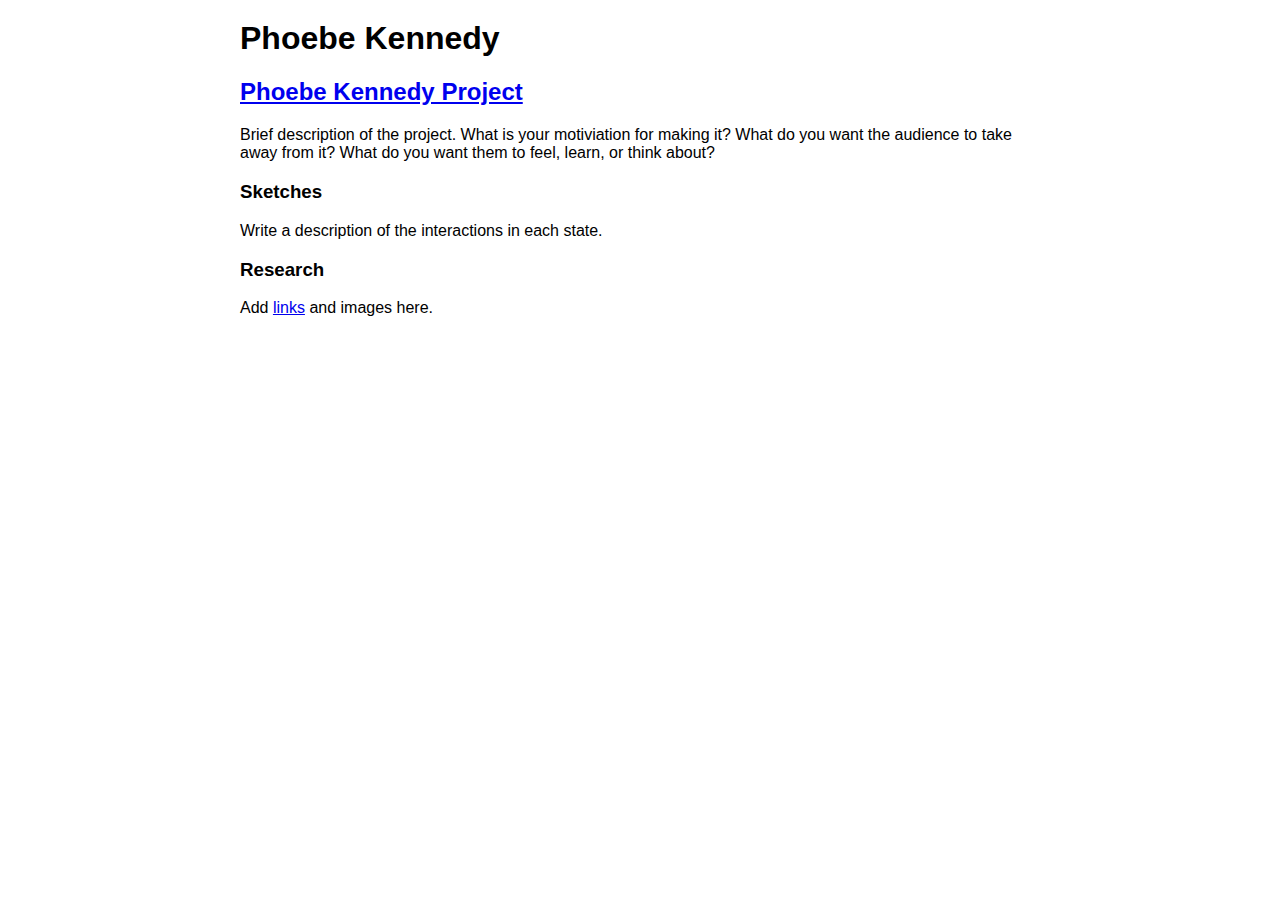
==== index.html @ eecd86ca "name change" ====
<html>
	<head>
		<meta charset="UTF-8">
		<title>Phoebe Kennedy - Final Project</title>
		<style>
			body{
					margin: 0;
					padding: 0;
					font-family: Arial,Helvetica,sans-serif;
				}
			.container{
				max-width: 800px;
				margin: 20px auto;
			}
		</style>
	</head>
	<body>
		<div class="container">
			<h1>Phoebe Kennedy</h1>
			<h2><a href="project.html">Phoebe Kennedy Project</a></h2>
			<p>Brief description of the project. What is your motiviation for making it? What do you want the audience to take away from it? What do you want them to feel, learn, or think about?</p>

			<h3>Sketches</h3>
			<!--

			<img src="sketch.jpg" />
			<img src="sketch.jpg" />
			<img src="sketch.jpg" />

			-->
			<p>Write a description of the interactions in each state.</p>

			<h3>Research</h3>
			<p>Add <a href="http://google.com">links</a> and images here.</p>

	</div>
	</body>

</html>
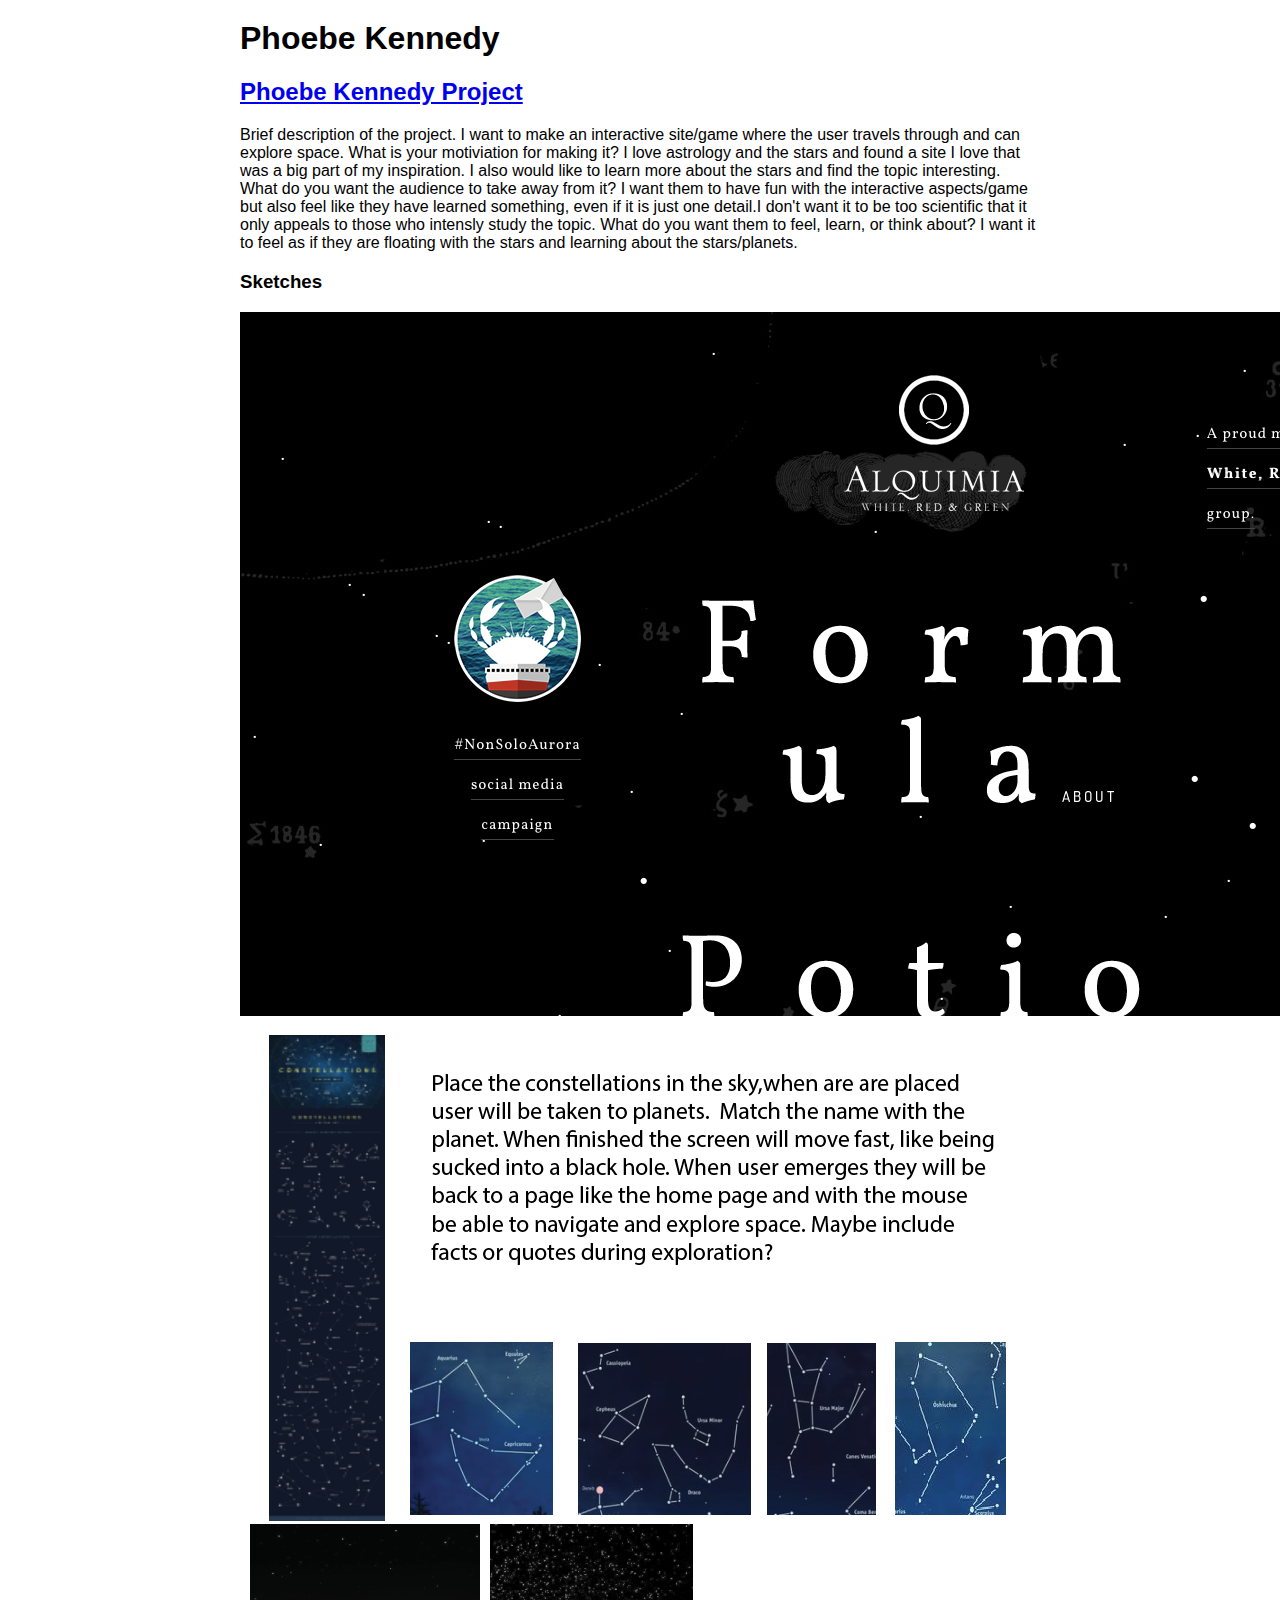
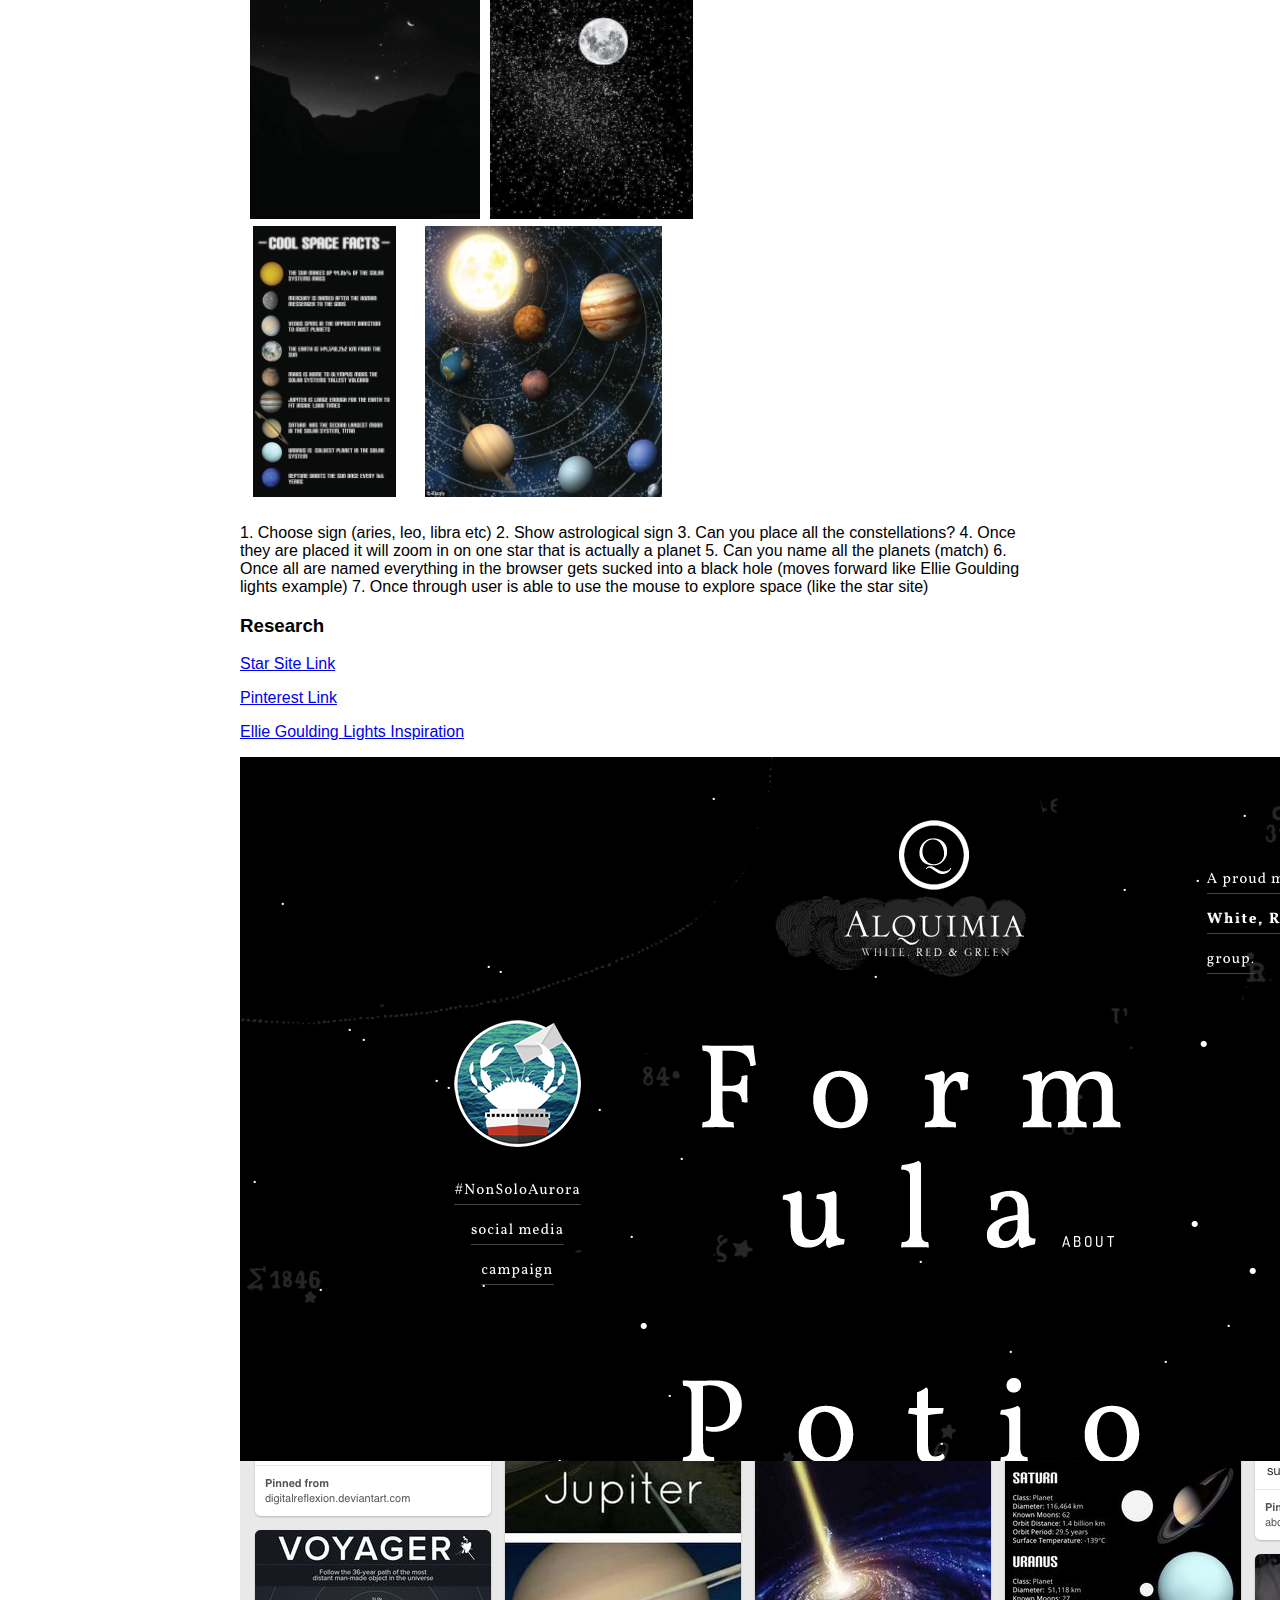
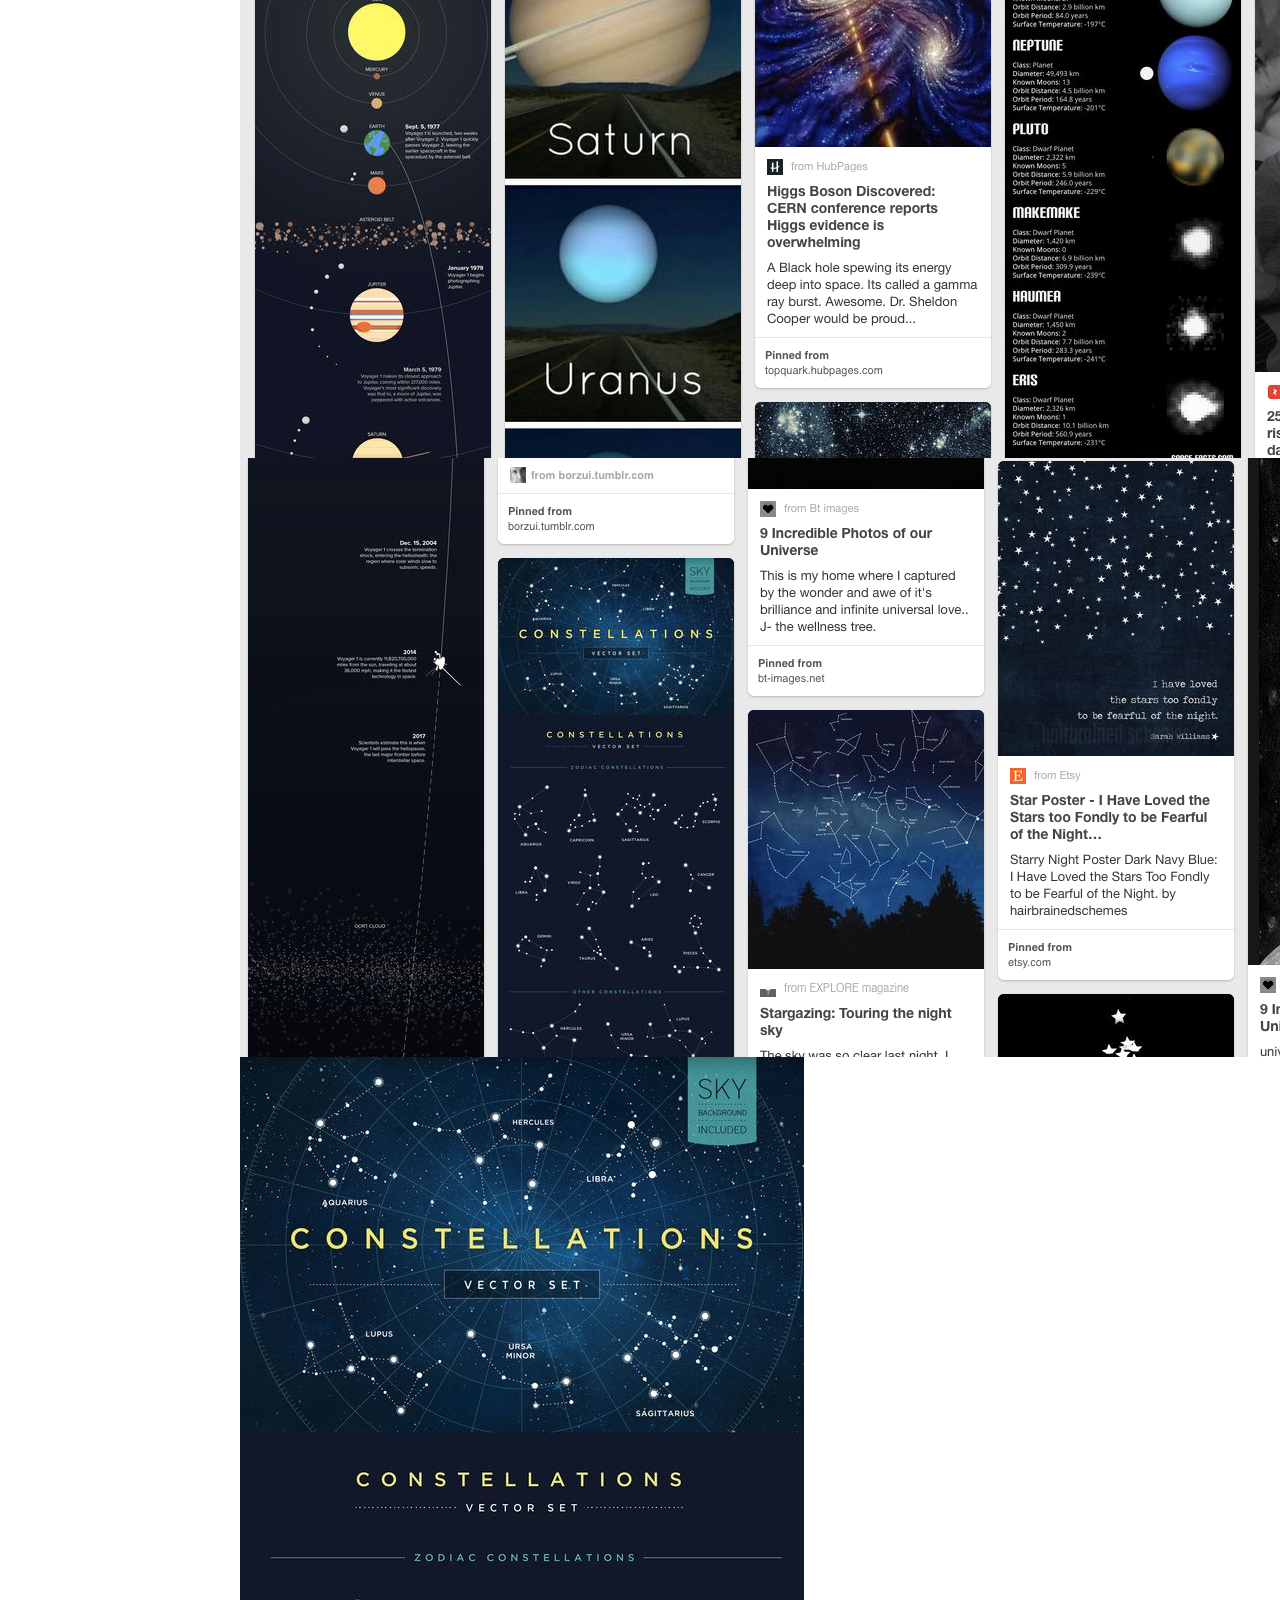
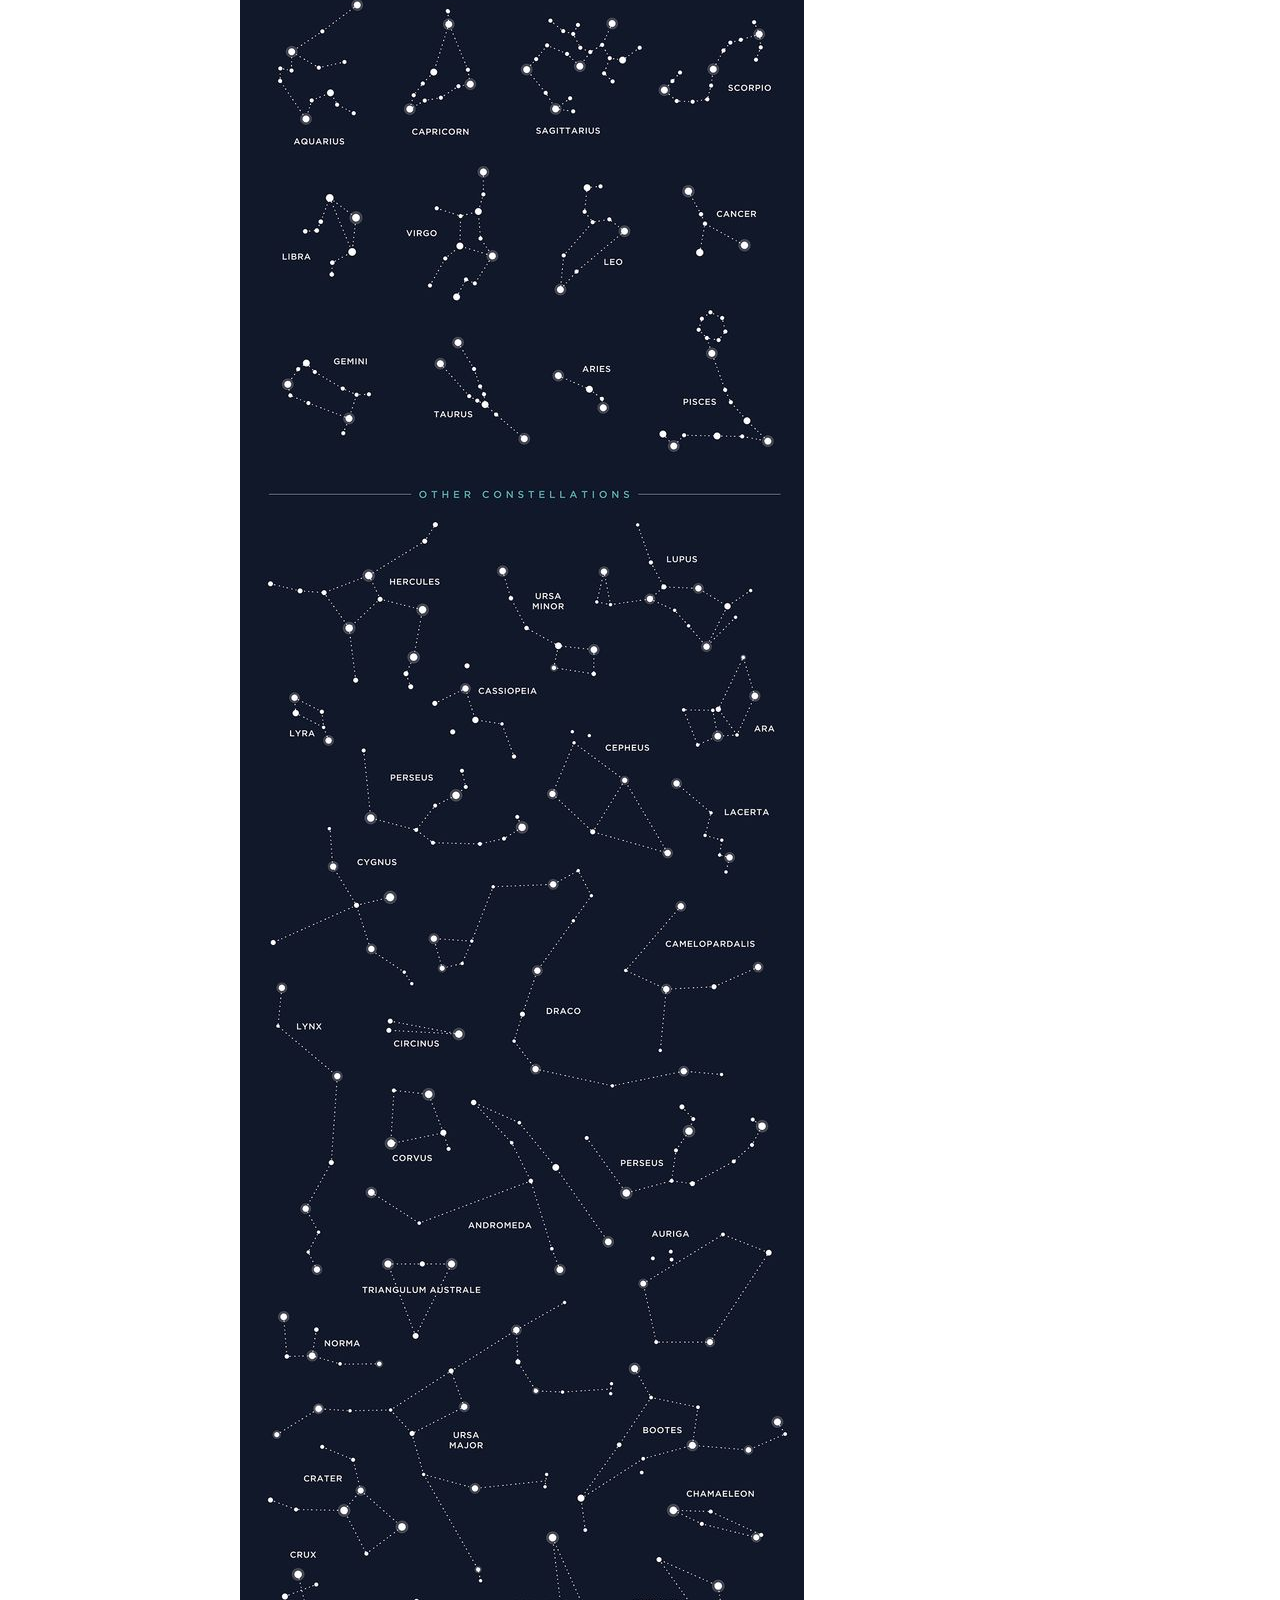
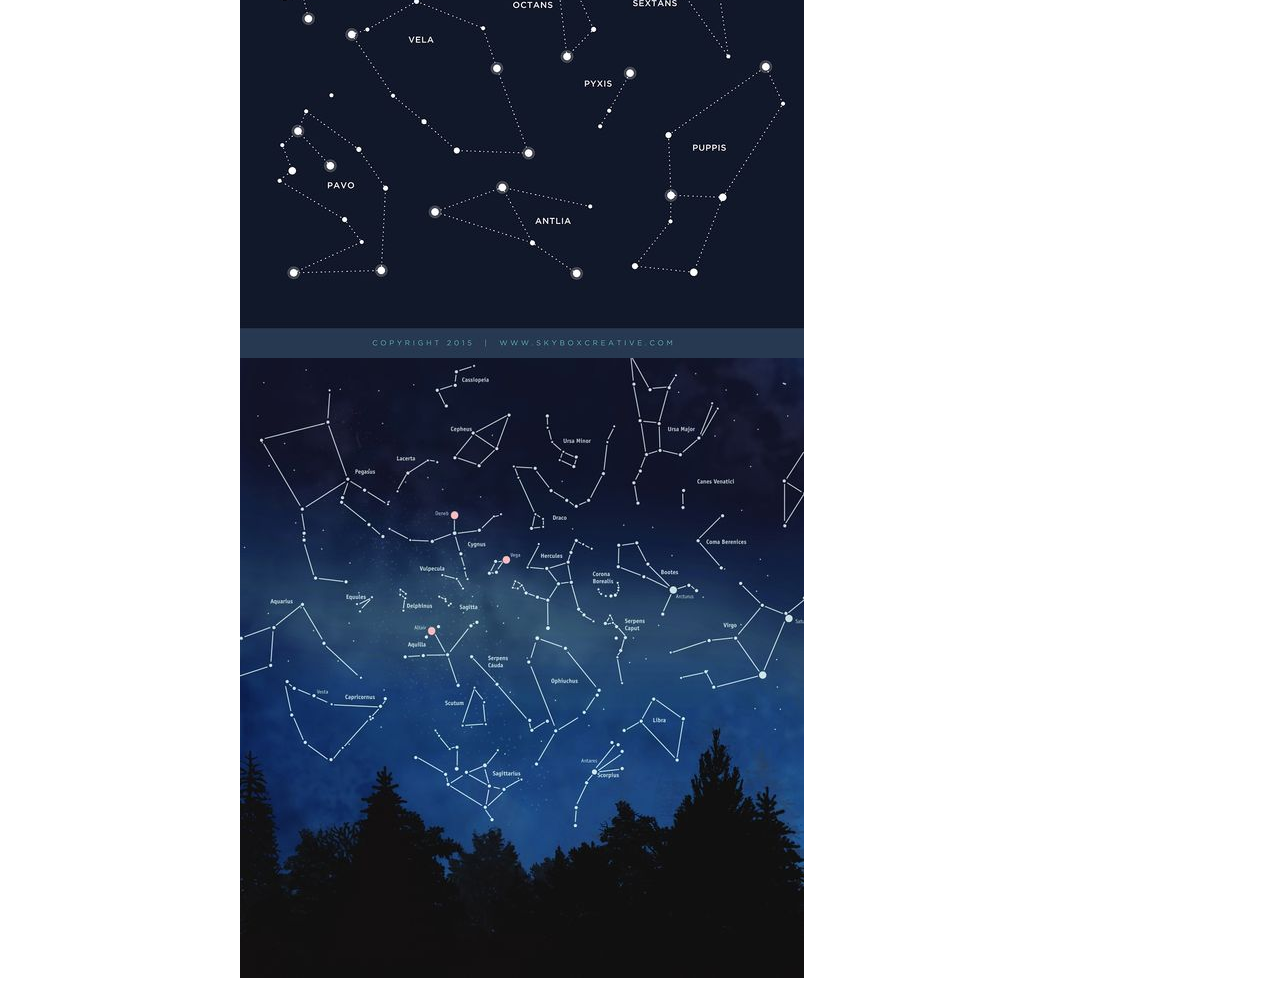
==== commit 386888f0: "Proposal" ====
--- a/index.html
+++ b/index.html
@@ -18,20 +18,49 @@
 		<div class="container">
 			<h1>Phoebe Kennedy</h1>
 			<h2><a href="project.html">Phoebe Kennedy Project</a></h2>
-			<p>Brief description of the project. What is your motiviation for making it? What do you want the audience to take away from it? What do you want them to feel, learn, or think about?</p>
+			<p>Brief description of the project. I want to make an interactive site/game where the user travels through and can explore space.
+
+				What is your motiviation for making it?
+				I love astrology and the stars and found a site I love that was a big part of my inspiration.
+				I also would like to learn more about the stars and find the topic interesting.
+
+				What do you want the audience to take away from it?
+				I want them to have fun with the interactive aspects/game but also feel like they have learned something, even if it is just one detail.I don't want
+				it to be too scientific that it only appeals to those who intensly study the topic.
+
+				What do you want them to feel, learn, or think about?
+				I want it to feel as if they are floating with the stars and learning about the stars/planets.
+			</p>
+
 
 			<h3>Sketches</h3>
-			<!--
 
-			<img src="sketch.jpg" />
-			<img src="sketch.jpg" />
-			<img src="sketch.jpg" />
+			<img src="img/starsite.png" />
+			<img src="img/sketch1.png" />
+			<img src="img/sketch2.png" />
+			<img src="img/sketch3.png" />
 
-			-->
-			<p>Write a description of the interactions in each state.</p>
+
+			<p> 1. Choose sign (aries, leo, libra etc)
+					2. Show astrological sign
+					3. Can you place all the constellations?
+					4. Once they are placed it will zoom in on one star that is actually a planet
+					5. Can you name all the planets (match)
+					6. Once all are named everything in the browser gets sucked into a black hole (moves forward like Ellie Goulding lights example)
+					7. Once through user is able to use the mouse to explore space (like the star site)
+			</p>
 
 			<h3>Research</h3>
-			<p>Add <a href="http://google.com">links</a> and images here.</p>
+			<p> <a href="http://www.alquimiawrg.com/#/home">Star Site Link</a></p>
+			<p> <a href="https://www.pinterest.com/kennp174/interactive-site/">Pinterest Link</a></p>
+			<p> <a href="http://lights.helloenjoy.com">Ellie Goulding Lights Inspiration</a></p>
+
+
+			<img src="img/starsite.png"/>
+			<img src="img/pinterest1.png"/>
+			<img src="img/pinterest2.png"/>
+			<img src="img/constellations.jpg"/>
+			<img src="img/stars.jpg"/>
 
 	</div>
 	</body>
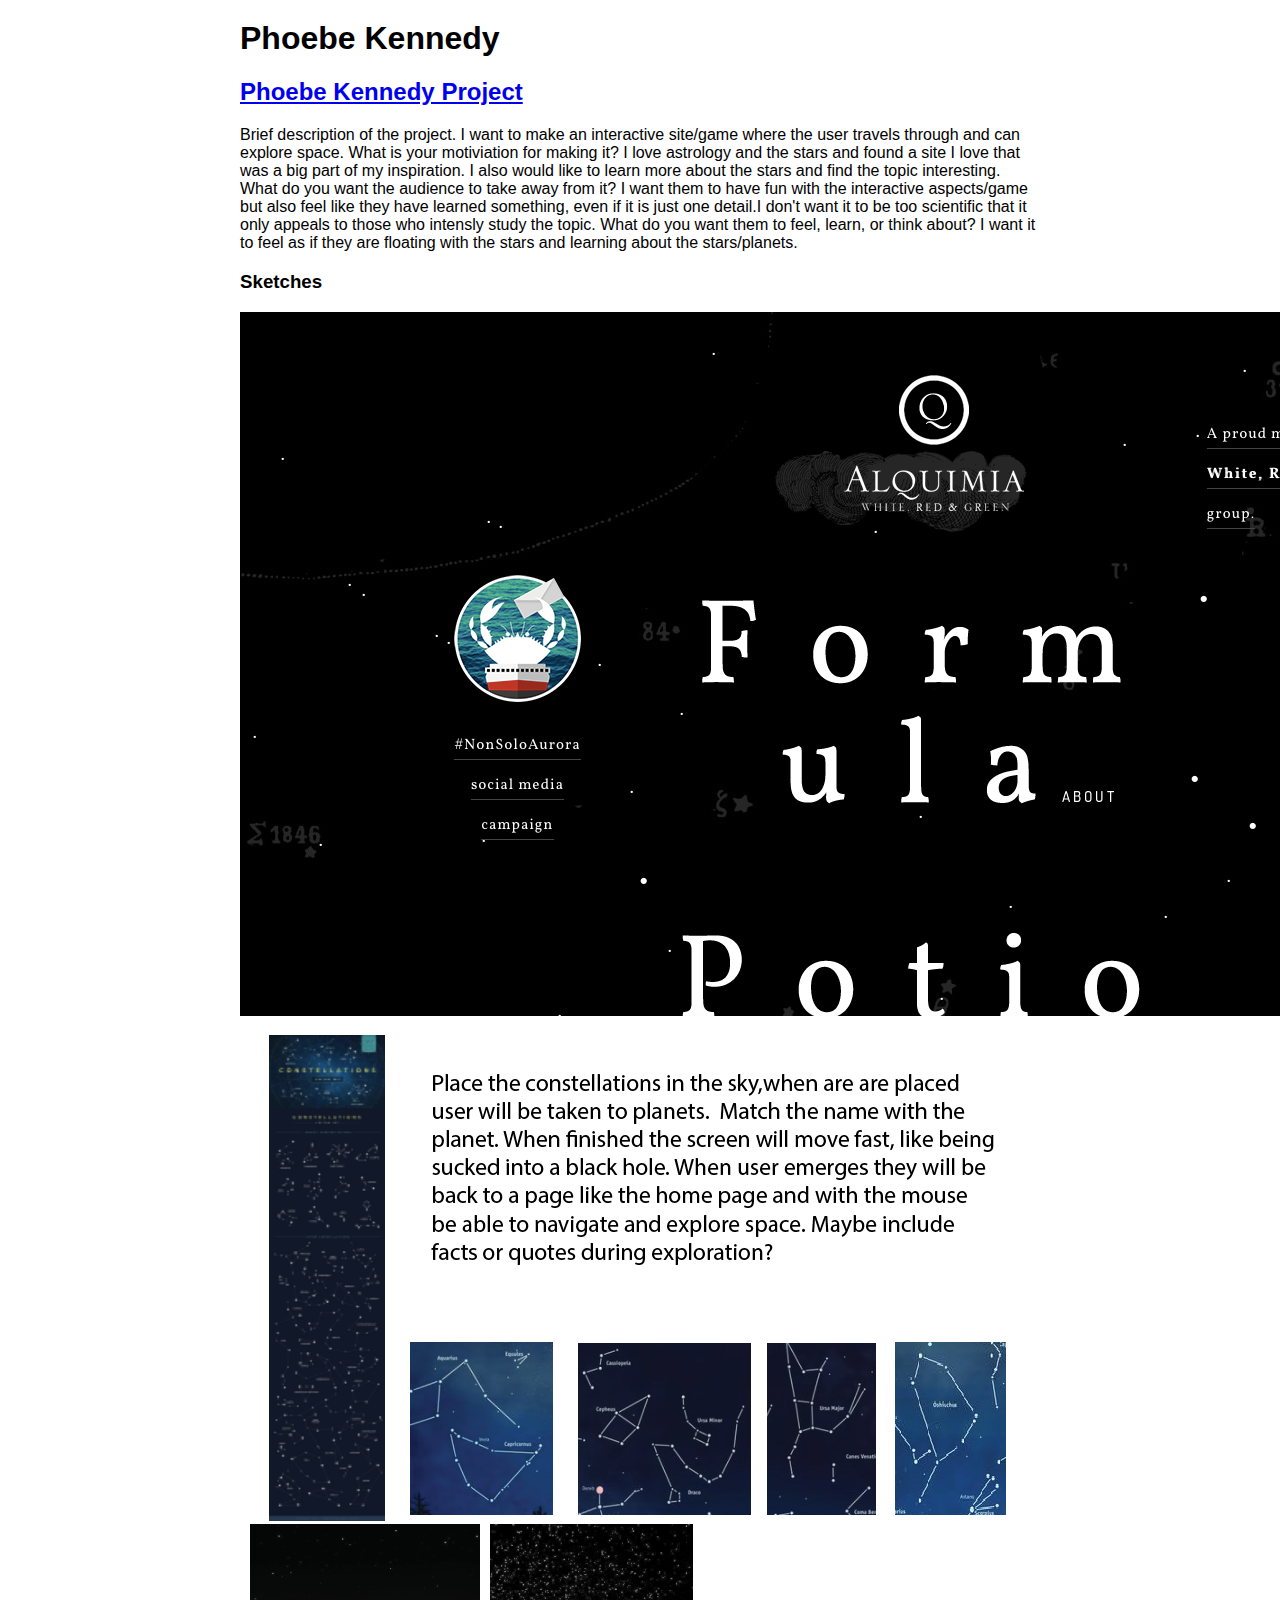
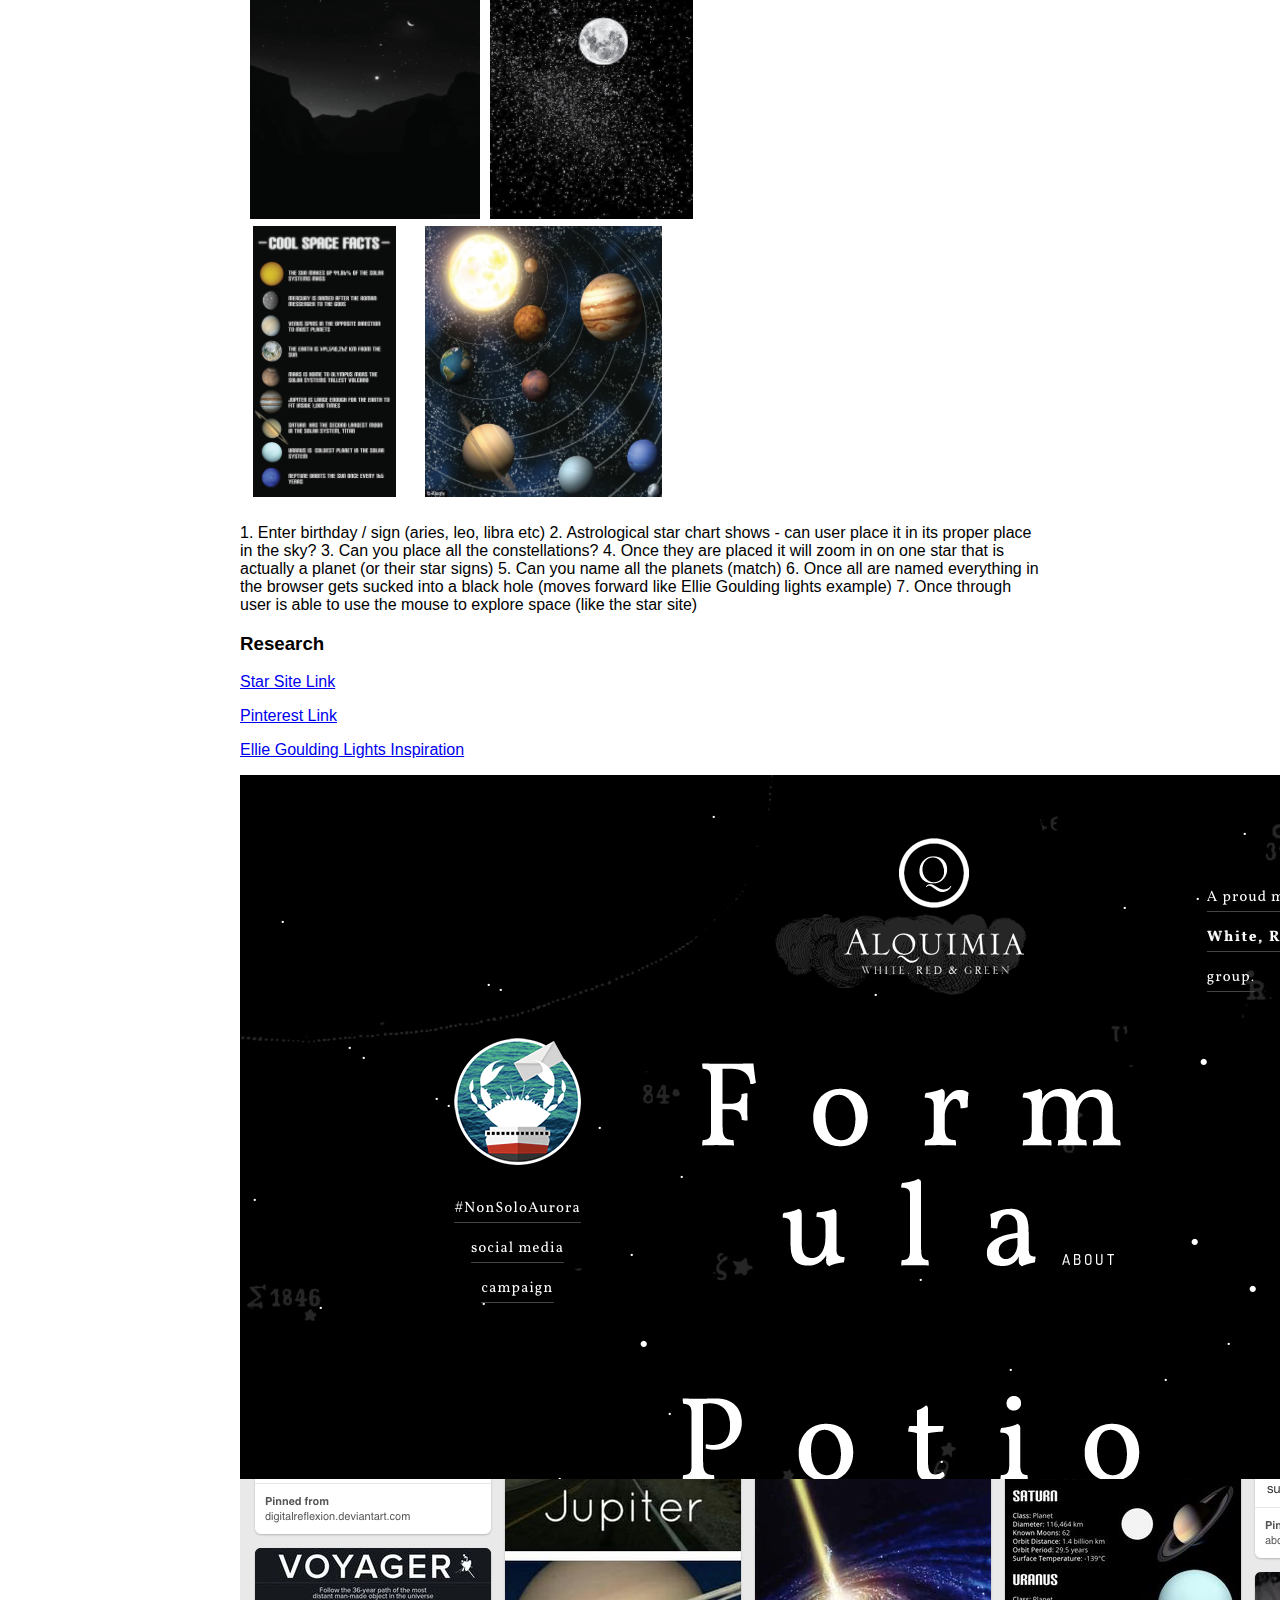
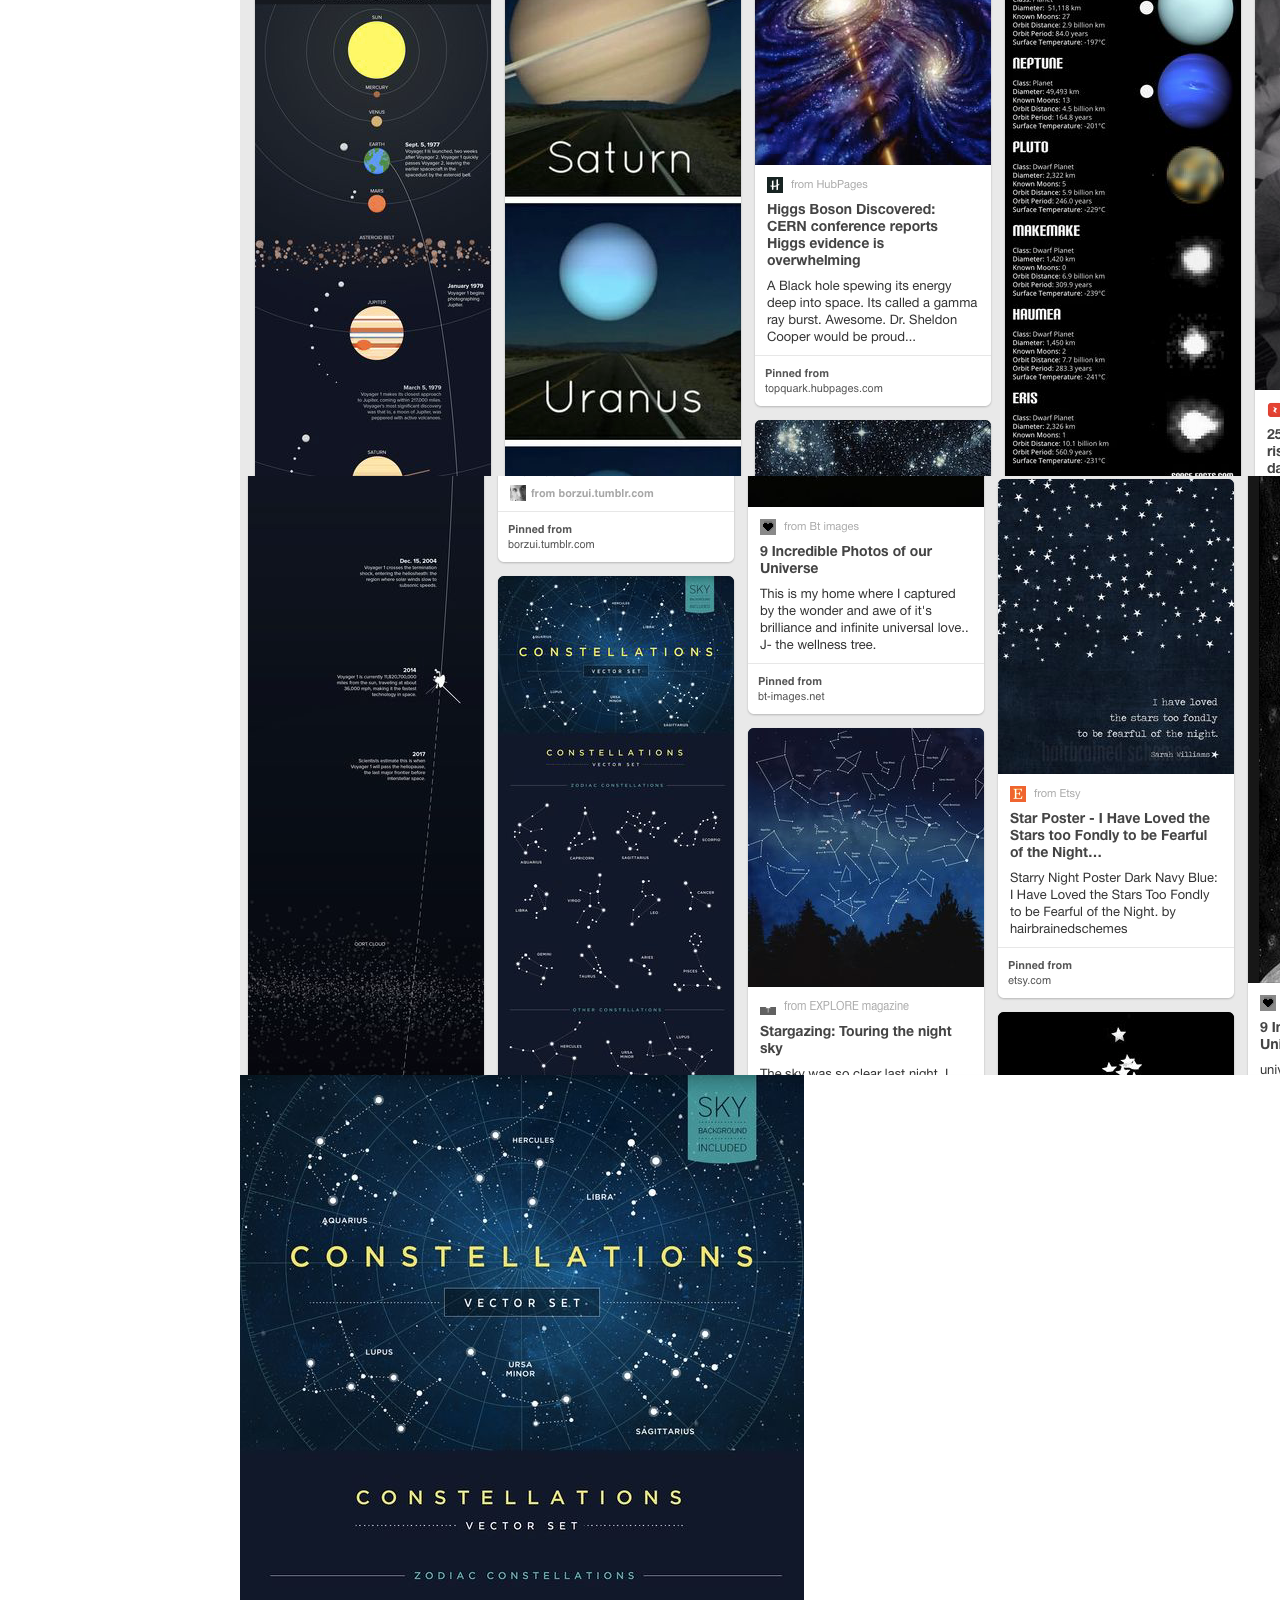
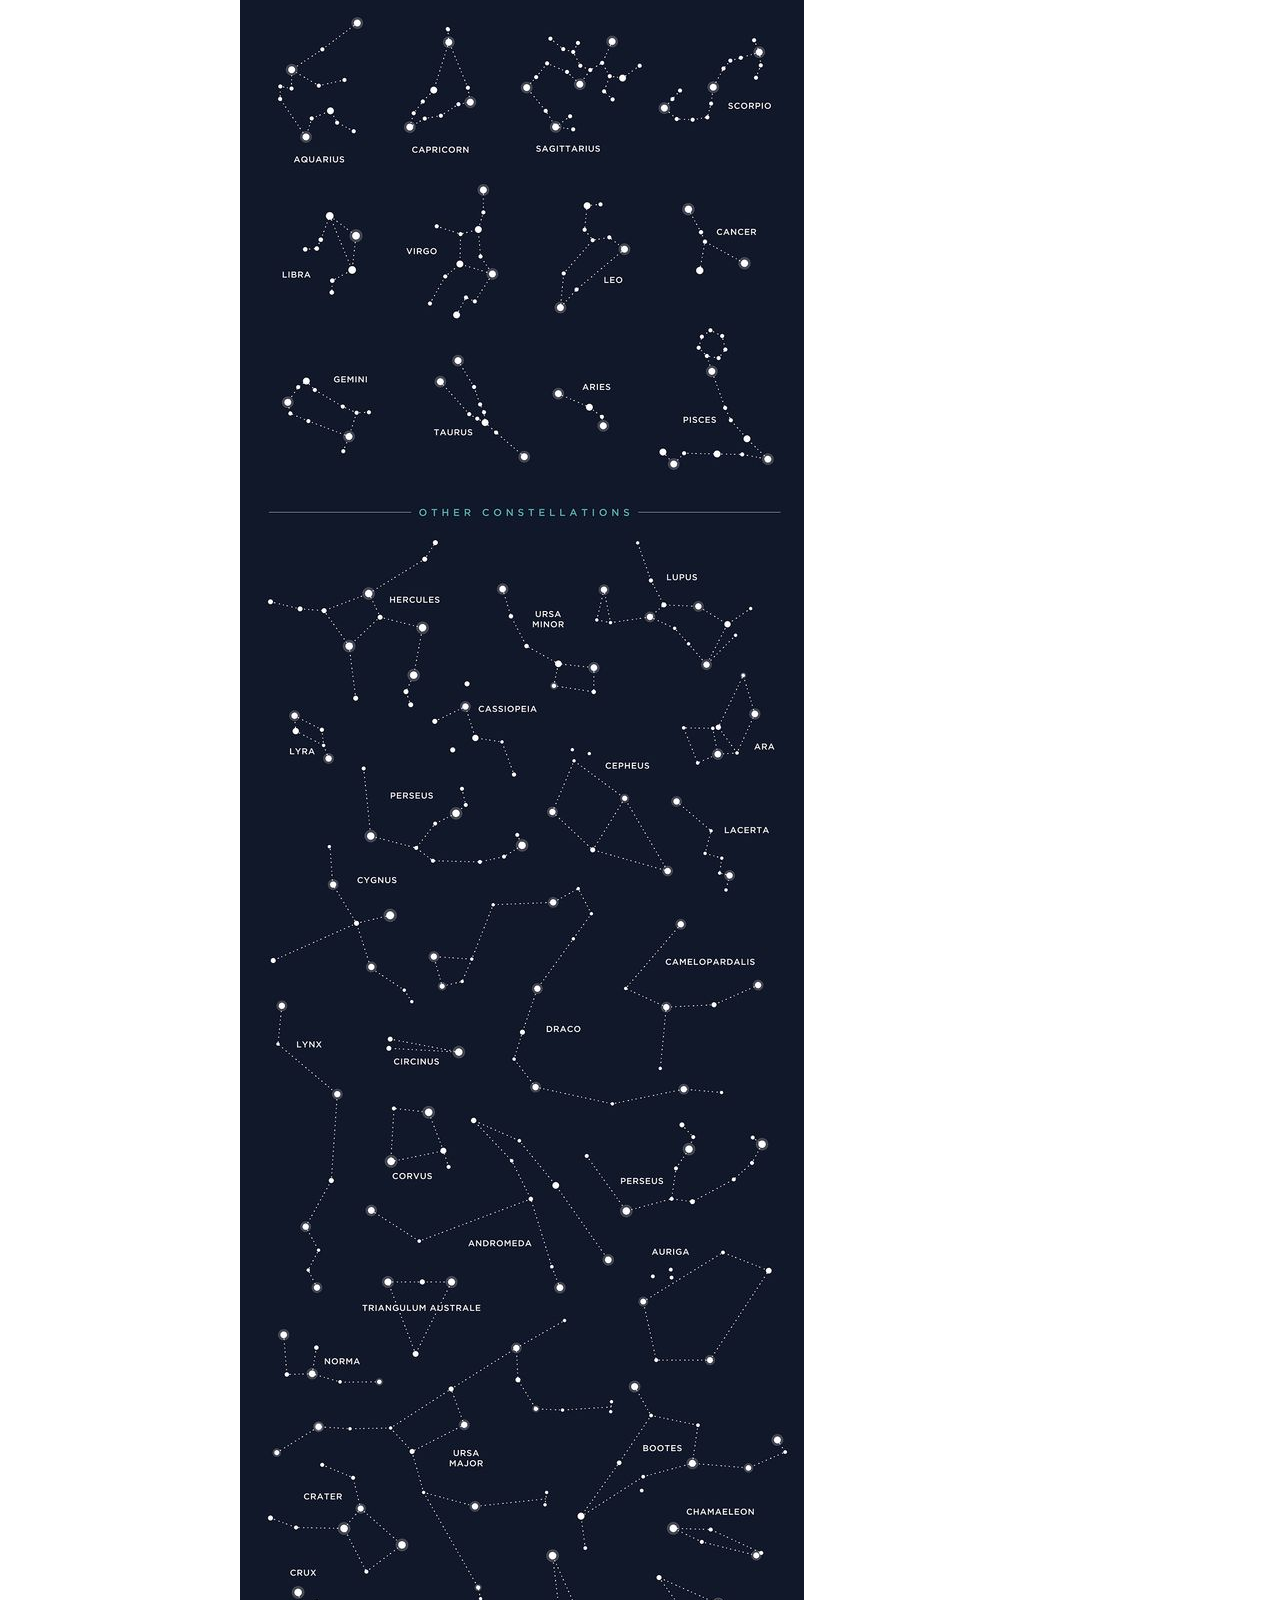
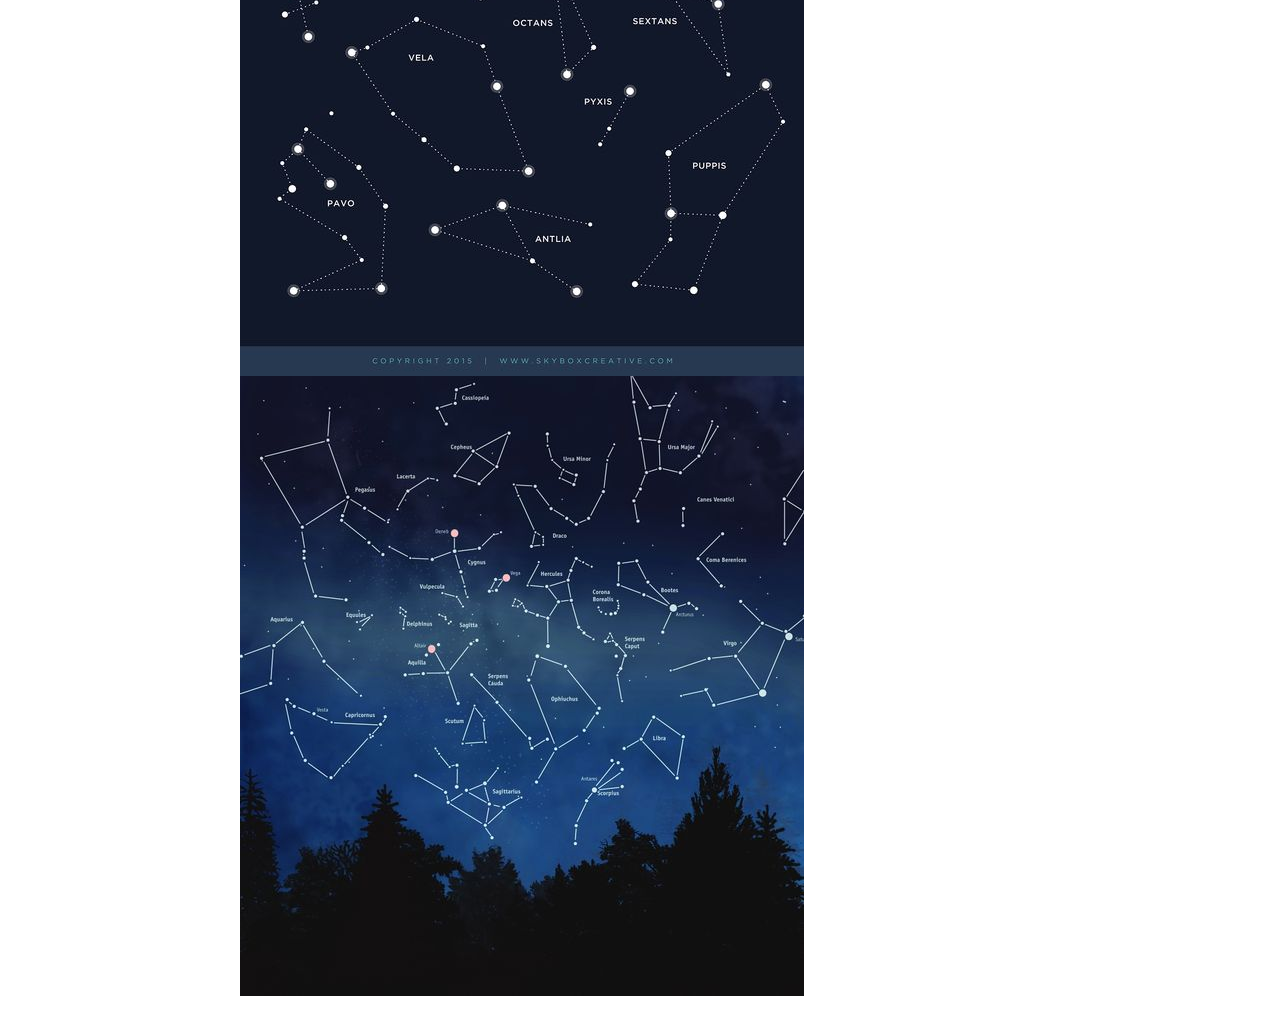
==== commit 96b24ca7: "version 1" ====
--- a/index.html
+++ b/index.html
@@ -41,10 +41,10 @@
 			<img src="img/sketch3.png" />
 
 
-			<p> 1. Choose sign (aries, leo, libra etc)
-					2. Show astrological sign
+			<p> 1. Enter birthday / sign (aries, leo, libra etc)
+					2. Astrological star chart shows - can user place it in its proper place in the sky?
 					3. Can you place all the constellations?
-					4. Once they are placed it will zoom in on one star that is actually a planet
+					4. Once they are placed it will zoom in on one star that is actually a planet (or their star signs)
 					5. Can you name all the planets (match)
 					6. Once all are named everything in the browser gets sucked into a black hole (moves forward like Ellie Goulding lights example)
 					7. Once through user is able to use the mouse to explore space (like the star site)
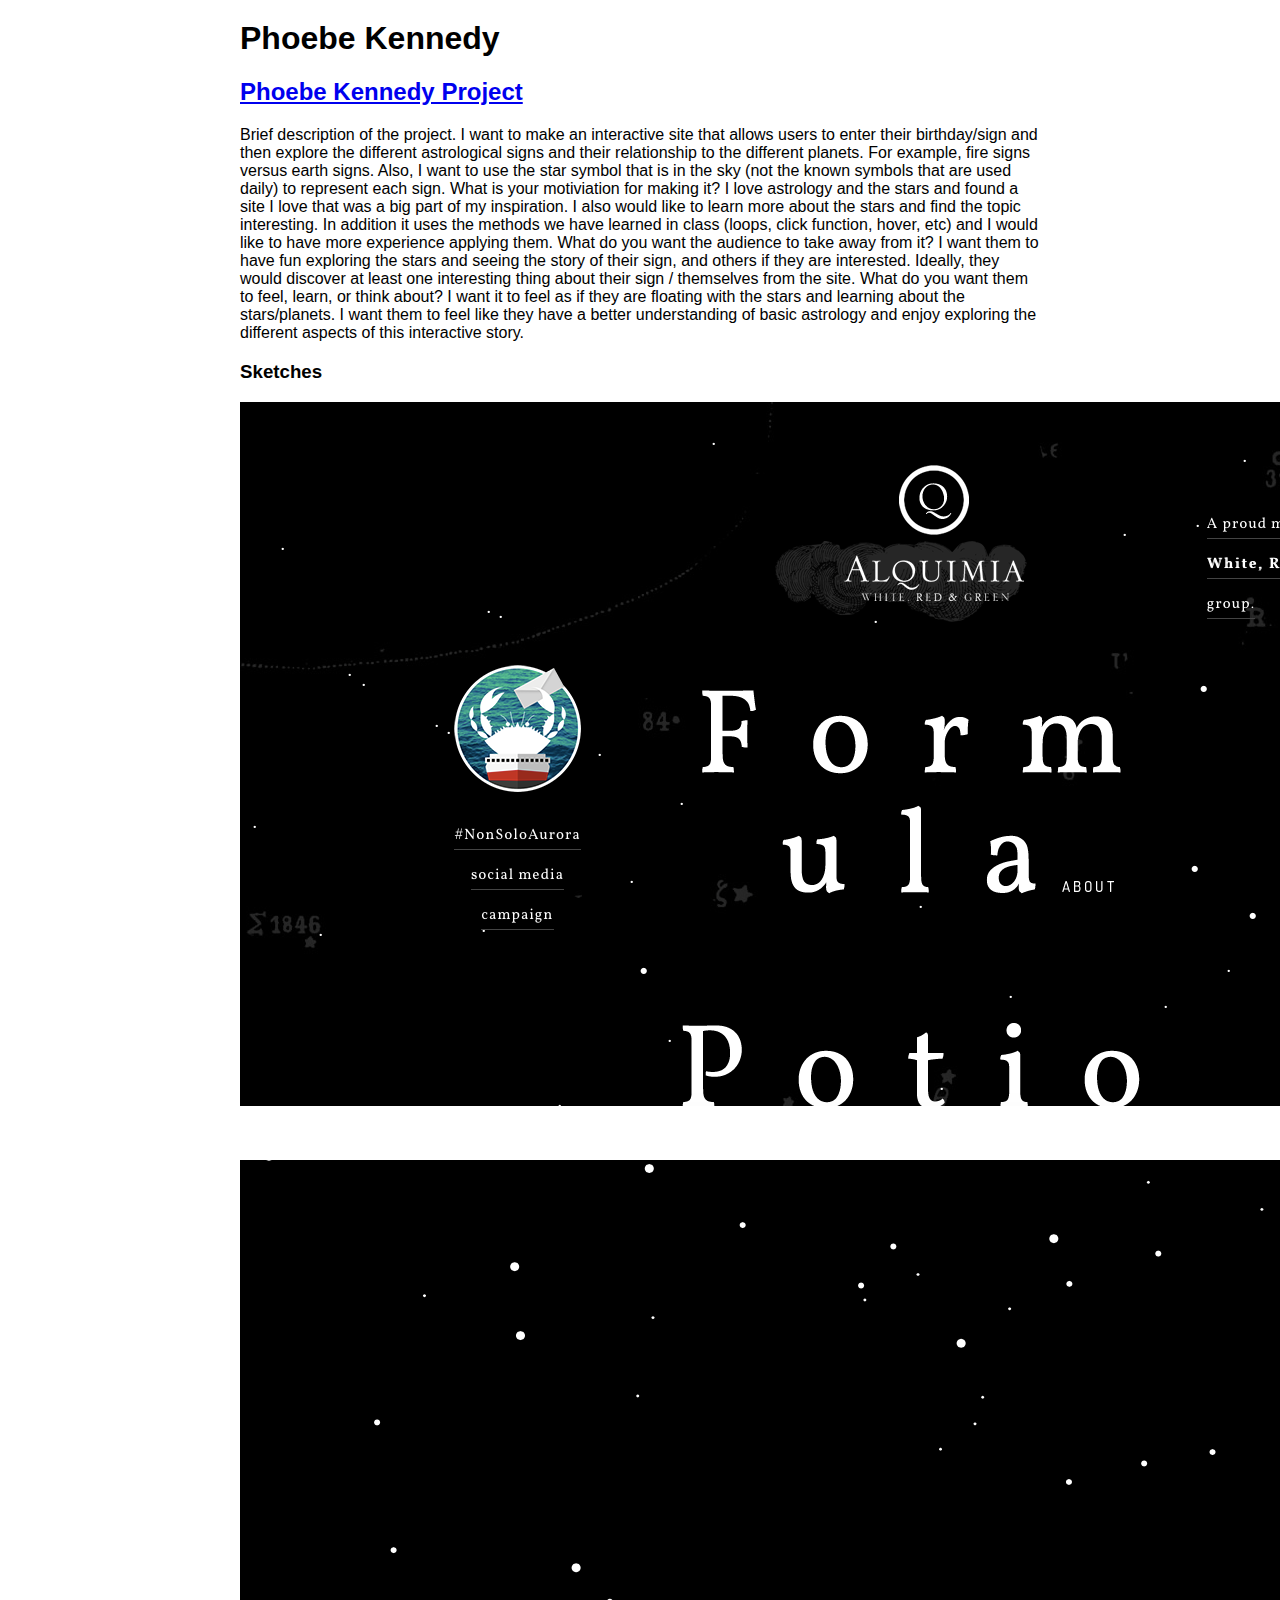
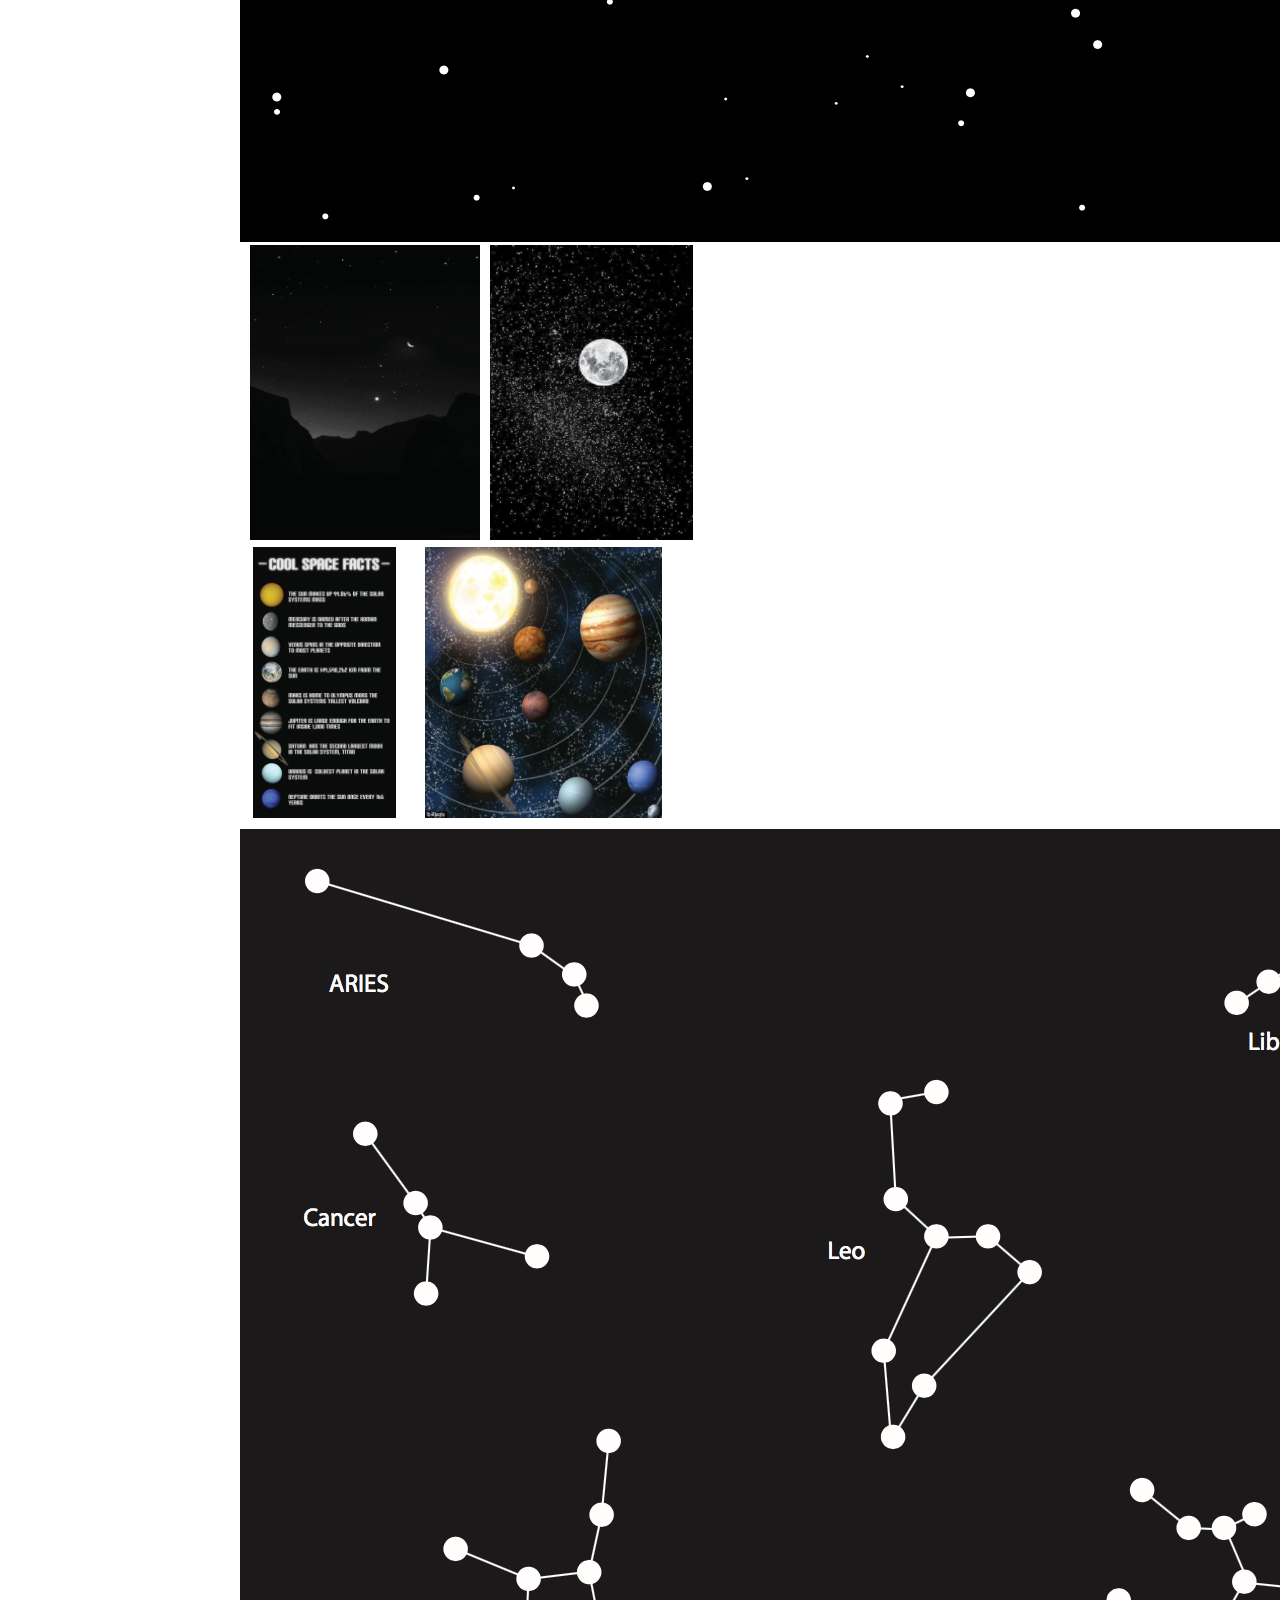
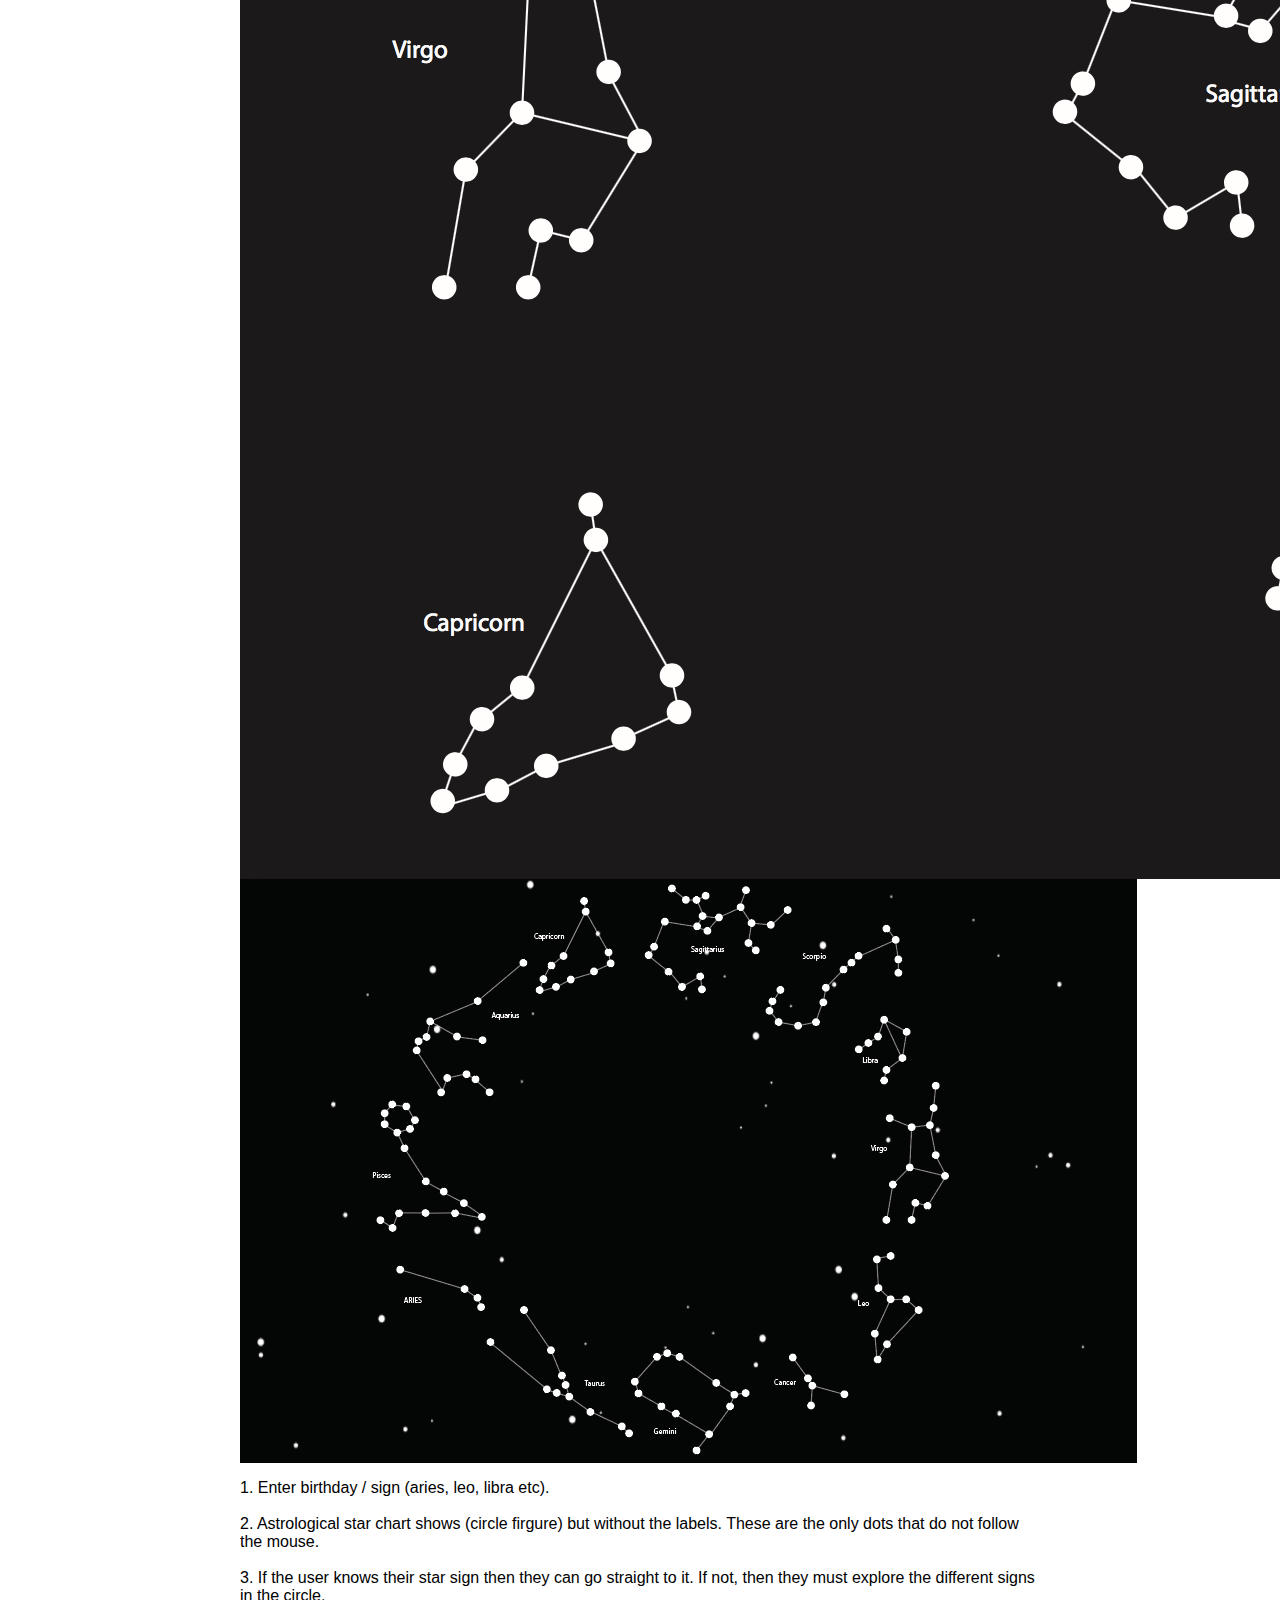
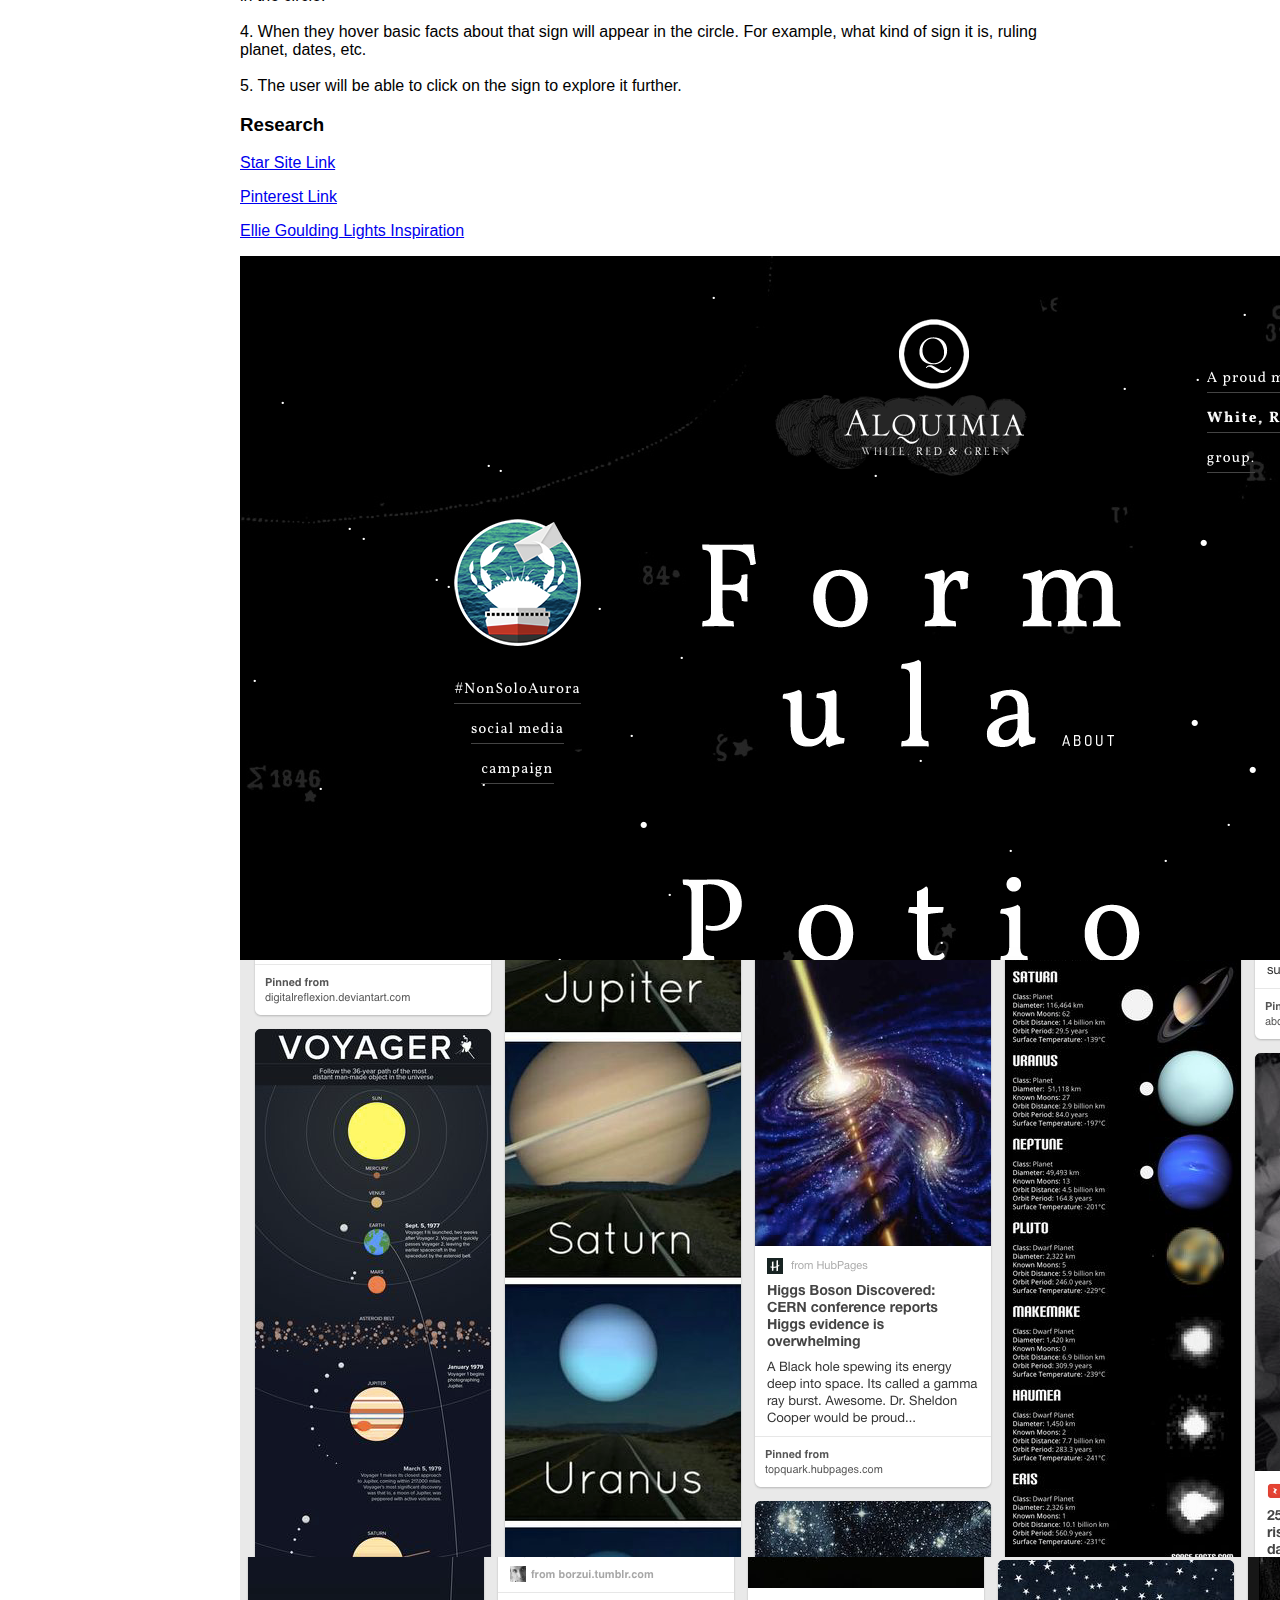
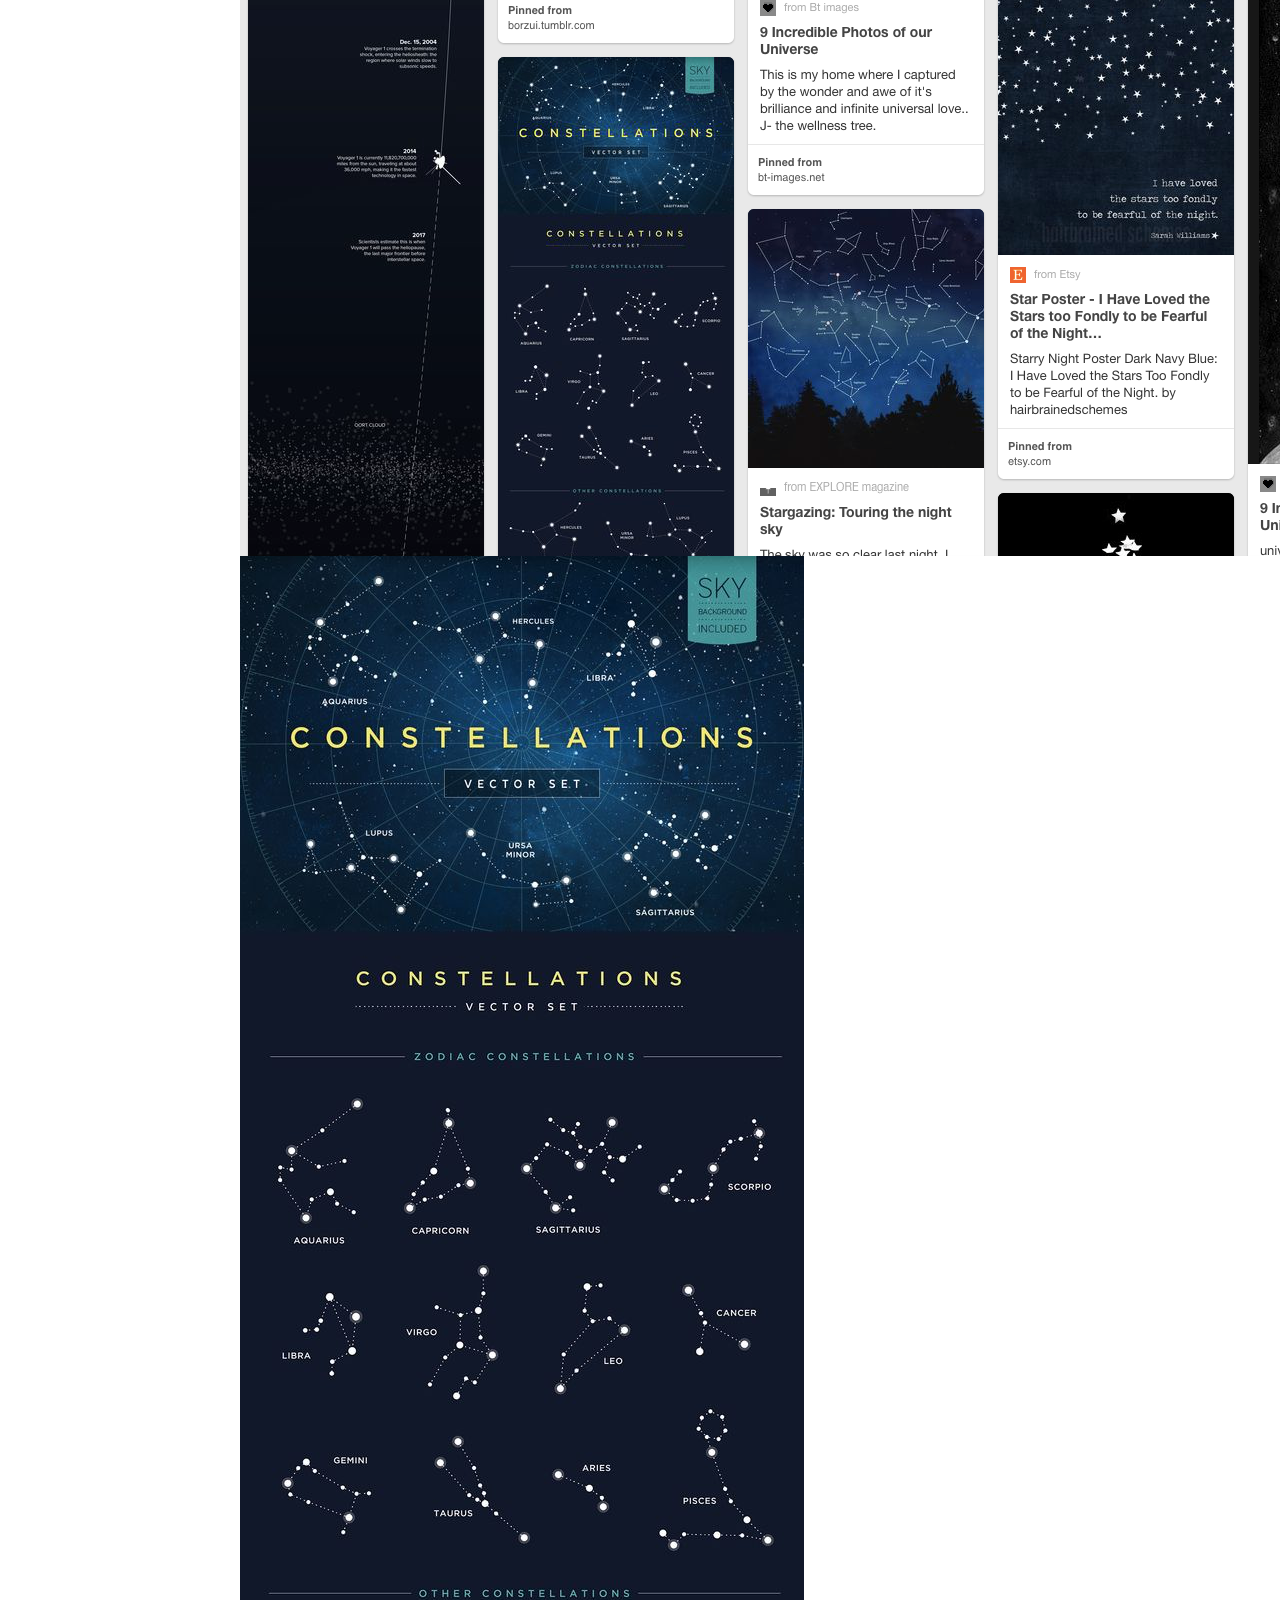
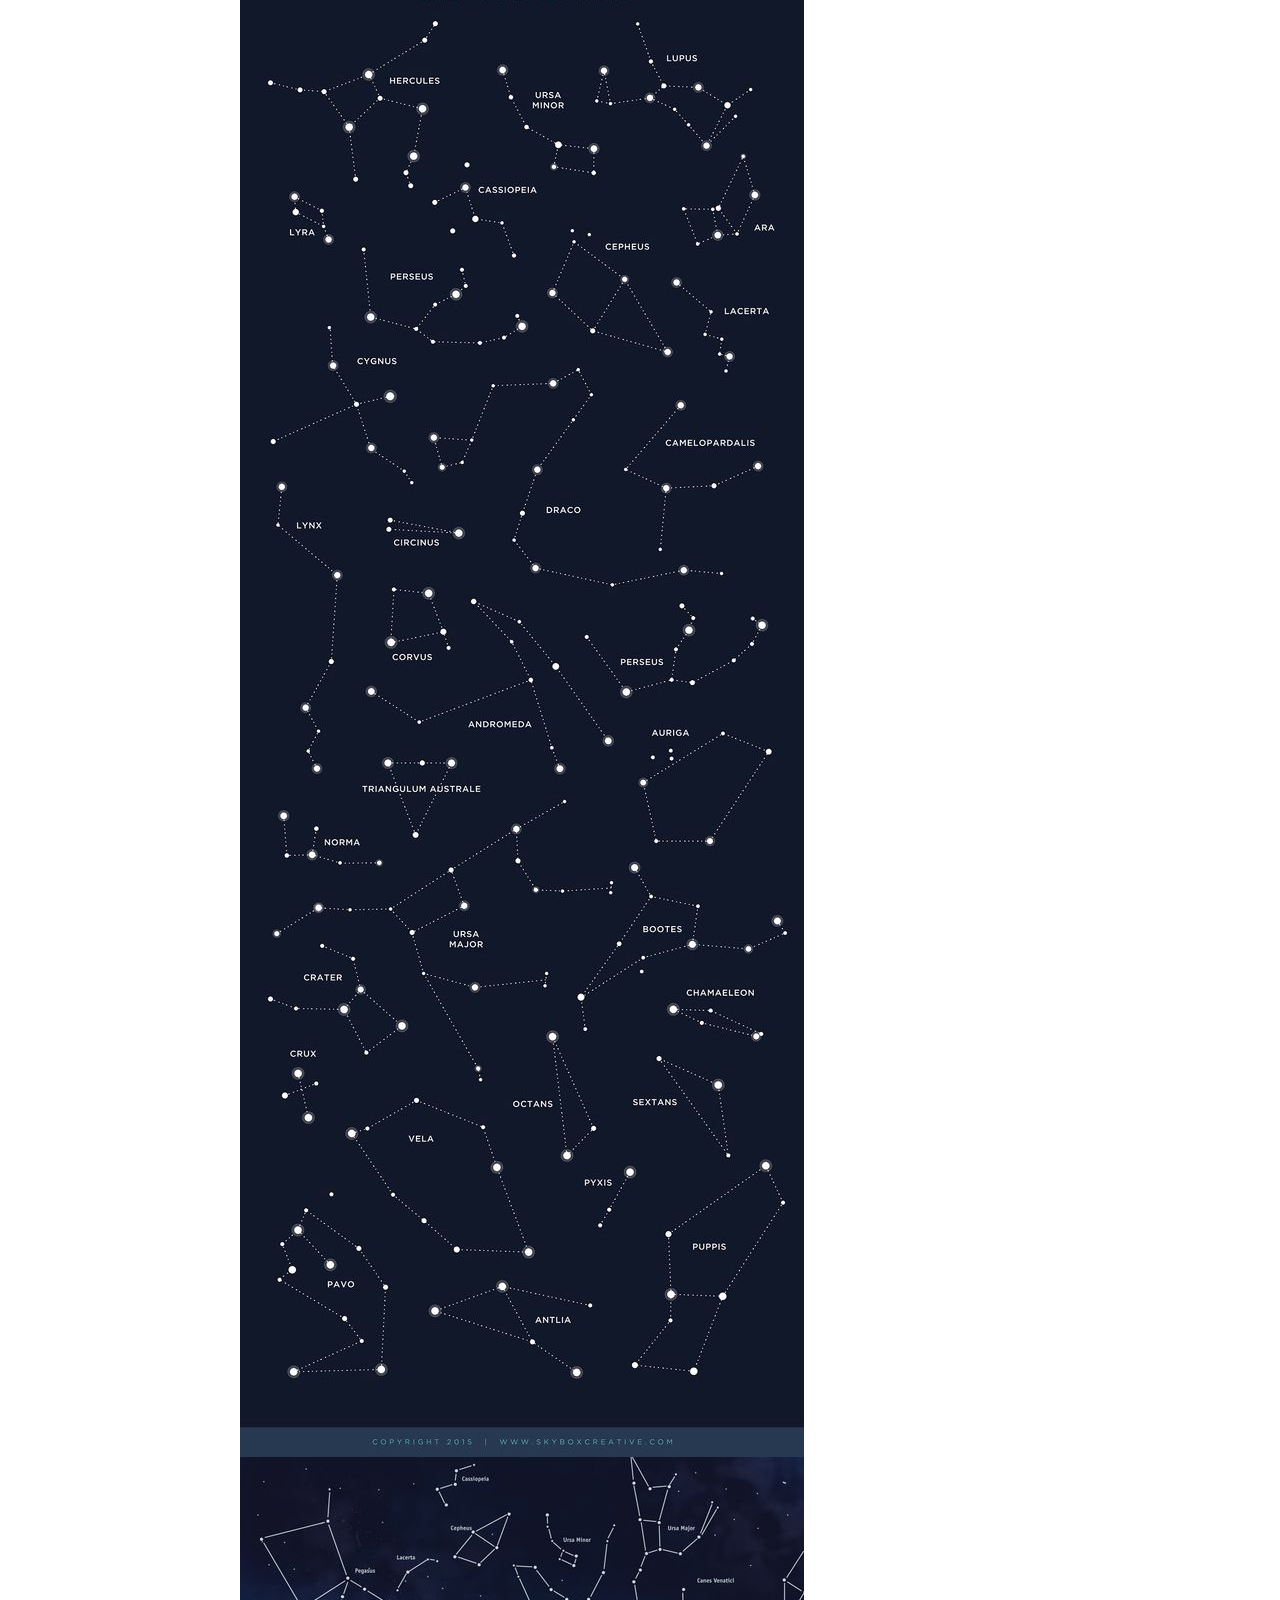
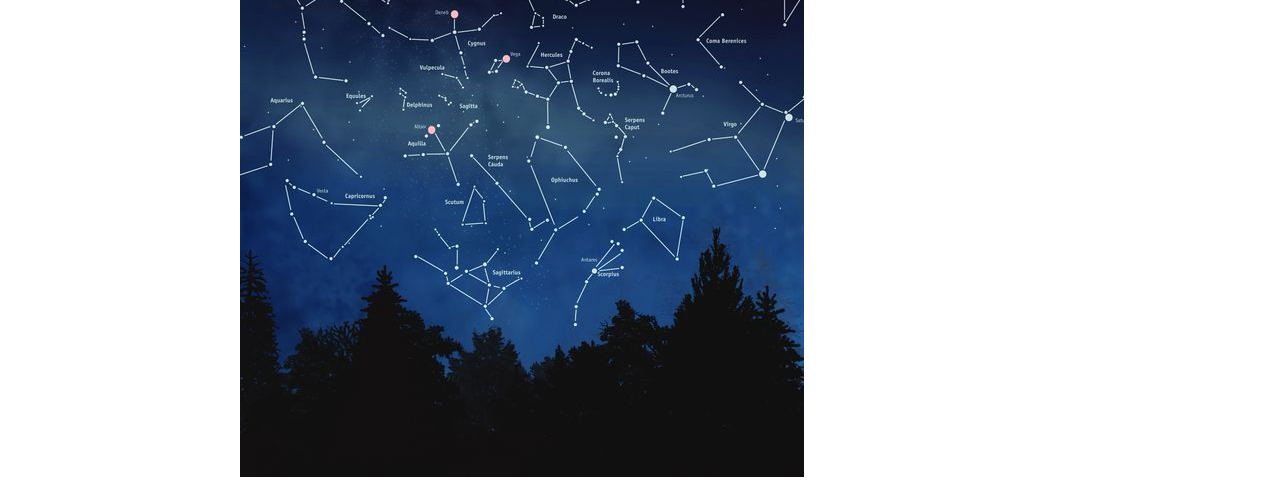
==== commit d237d488: "Updated Proposal" ====
--- a/index.html
+++ b/index.html
@@ -18,36 +18,52 @@
 		<div class="container">
 			<h1>Phoebe Kennedy</h1>
 			<h2><a href="project.html">Phoebe Kennedy Project</a></h2>
-			<p>Brief description of the project. I want to make an interactive site/game where the user travels through and can explore space.
+			<p>Brief description of the project.
+				I want to make an interactive site that allows users to enter their birthday/sign and then explore the different
+				astrological signs and their relationship to the different planets. For example, fire signs versus earth signs. Also,
+				I want to use the star symbol that is in the sky (not the known symbols that are used daily) to represent each sign.
 
 				What is your motiviation for making it?
 				I love astrology and the stars and found a site I love that was a big part of my inspiration.
-				I also would like to learn more about the stars and find the topic interesting.
+				I also would like to learn more about the stars and find the topic interesting. In addition it uses the methods we
+				have learned in class (loops, click function, hover, etc) and I would like to have more experience applying them.
 
 				What do you want the audience to take away from it?
-				I want them to have fun with the interactive aspects/game but also feel like they have learned something, even if it is just one detail.I don't want
-				it to be too scientific that it only appeals to those who intensly study the topic.
+				I want them to have fun exploring the stars and seeing the story of their sign, and others if they are interested. Ideally,
+				they would discover at least one interesting thing about their sign / themselves from the site.
 
 				What do you want them to feel, learn, or think about?
-				I want it to feel as if they are floating with the stars and learning about the stars/planets.
+				I want it to feel as if they are floating with the stars and learning about the stars/planets. I want them to feel like they
+				have a better understanding of basic astrology and enjoy exploring the different aspects of this interactive story.
 			</p>
 
 
 			<h3>Sketches</h3>
 
 			<img src="img/starsite.png" />
-			<img src="img/sketch1.png" />
+			<br>
+			<br>
+			<br>
+			<br>
+			<img src="img/background.png" />
 			<img src="img/sketch2.png" />
 			<img src="img/sketch3.png" />
+			<img src="img/constellationsketch.png" />
+			<img src="img/signcircle.png" />
 
-
-			<p> 1. Enter birthday / sign (aries, leo, libra etc)
-					2. Astrological star chart shows - can user place it in its proper place in the sky?
-					3. Can you place all the constellations?
-					4. Once they are placed it will zoom in on one star that is actually a planet (or their star signs)
-					5. Can you name all the planets (match)
-					6. Once all are named everything in the browser gets sucked into a black hole (moves forward like Ellie Goulding lights example)
-					7. Once through user is able to use the mouse to explore space (like the star site)
+			<p> 1. Enter birthday / sign (aries, leo, libra etc).
+					<br>
+					<br>
+					2. Astrological star chart shows (circle firgure) but without the labels. These are the only dots that do not follow the mouse.
+					<br>
+					<br>
+					3. If the user knows their star sign then they can go straight to it. If not, then they must explore the different signs in the circle.
+					<br>
+					<br>
+					4. When they hover basic facts about that sign will appear in the circle. For example, what kind of sign it is, ruling planet, dates, etc.
+					<br>
+					<br>
+					5. The user will be able to click on the sign to explore it further.
 			</p>
 
 			<h3>Research</h3>
